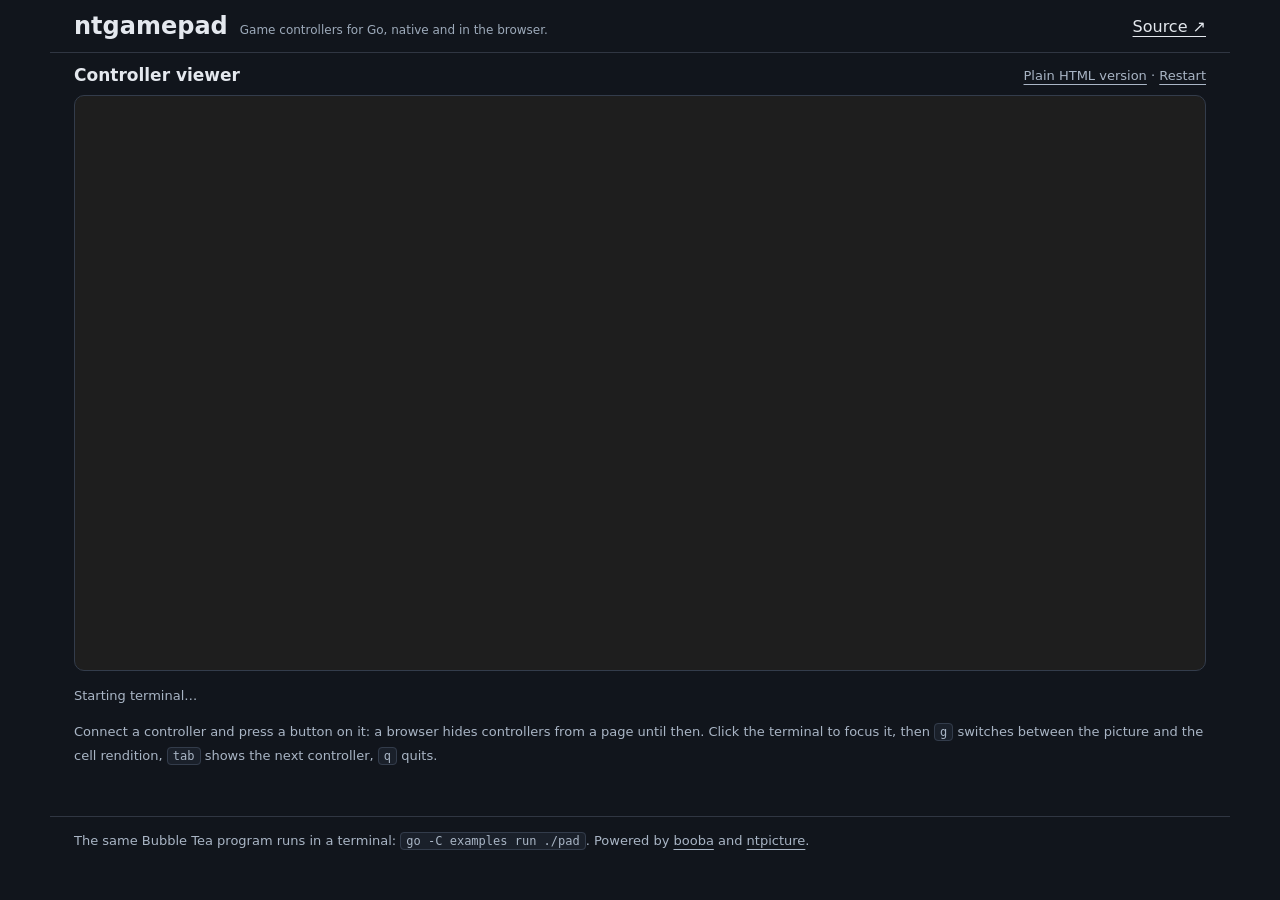
==== web/index.html @ c39deb6b "Add ntgamepad: game controller polling for Go without cgo Polls controllers in one layout (the W3C S" ====
<!doctype html>
<!-- ntgamepad - Copyright (c) 2026 Neomantra Corp. -->
<html lang="en">
<head>
  <meta charset="utf-8">
  <meta name="viewport" content="width=device-width,initial-scale=1">
  <title>ntgamepad · game controllers for Go</title>
  <link rel="stylesheet" href="site.css">
</head>
<body>
  <header><a class="brand" href="./">ntgamepad<span>Game controllers for Go, native and in the browser.</span></a><a href="https://github.com/NimbleTerminal/ntgamepad">Source ↗</a></header>
  <main>
    <section class="demo" aria-label="Live terminal example">
      <div class="toolbar"><h1>Controller viewer</h1><span><a href="plain.html">Plain HTML version</a> · <a id="restart" href="./">Restart</a></span></div>
      <div class="terminal-frame"><div id="terminal"></div></div>
      <p id="status" role="status">Starting terminal…</p>
      <p id="help">Connect a controller and press a button on it: a browser hides controllers from a page until then. Click the terminal to focus it, then <kbd>g</kbd> switches between the picture and the cell rendition, <kbd>tab</kbd> shows the next controller, <kbd>q</kbd> quits.</p>
    </section>
  </main>
  <footer>The same Bubble Tea program runs in a terminal: <code>go -C examples run ./pad</code>. Powered by <a href="https://github.com/NimbleTerminal/booba">booba</a> and <a href="https://github.com/NimbleTerminal/ntpicture">ntpicture</a>.</footer>
  <script src="wasm_exec.js"></script>
  <script type="module" src="site.js"></script>
</body>
</html>
---- web/site.css ----
/* ntgamepad - Copyright (c) 2026 Neomantra Corp. */
:root { color-scheme: dark; font-family: system-ui, sans-serif; color: #e4e8ee; background: #11151c; }
* { box-sizing: border-box; }
body { margin: 0; }
a { color: inherit; text-underline-offset: 4px; }
header, main, footer { max-width: 1180px; margin: auto; padding: 12px 24px; }
header { display: flex; justify-content: space-between; align-items: center; border-bottom: 1px solid #303642; }
.brand { font-weight: 750; font-size: 24px; text-decoration: none; }
.brand span { display: inline; font-size: 12px; color: #9daaba; font-weight: 400; margin-left: 12px; }
.toolbar { display: flex; justify-content: space-between; align-items: center; margin-bottom: 10px; font-size: 13px; color: #a9b5c5; }
h1 { font-size: 17px; margin: 0; color: #e4e8ee; }
.terminal-frame { position: relative; height: clamp(360px, 64vh, 720px); border: 1px solid #333c4b; border-radius: 10px; overflow: hidden; background: #1e1e1e; padding: 8px; }
#terminal { height: 100%; width: 100%; }
#status, #help, footer { color: #a9b5c5; font-size: 13px; line-height: 1.8; }
#status[data-error] { color: #ffaaa1; }
kbd, code { font: 12px ui-monospace, SFMono-Regular, Menlo, monospace; border: 1px solid #333c4b; border-radius: 4px; padding: 1px 5px; background: #1a202a; }
footer { border-top: 1px solid #303642; margin-top: 24px; }
a:focus-visible { outline: 2px solid #3bc9db; outline-offset: 4px; }
@media (max-width: 650px) { header, main, footer { padding: 10px 14px; } .brand span { display: none; } }
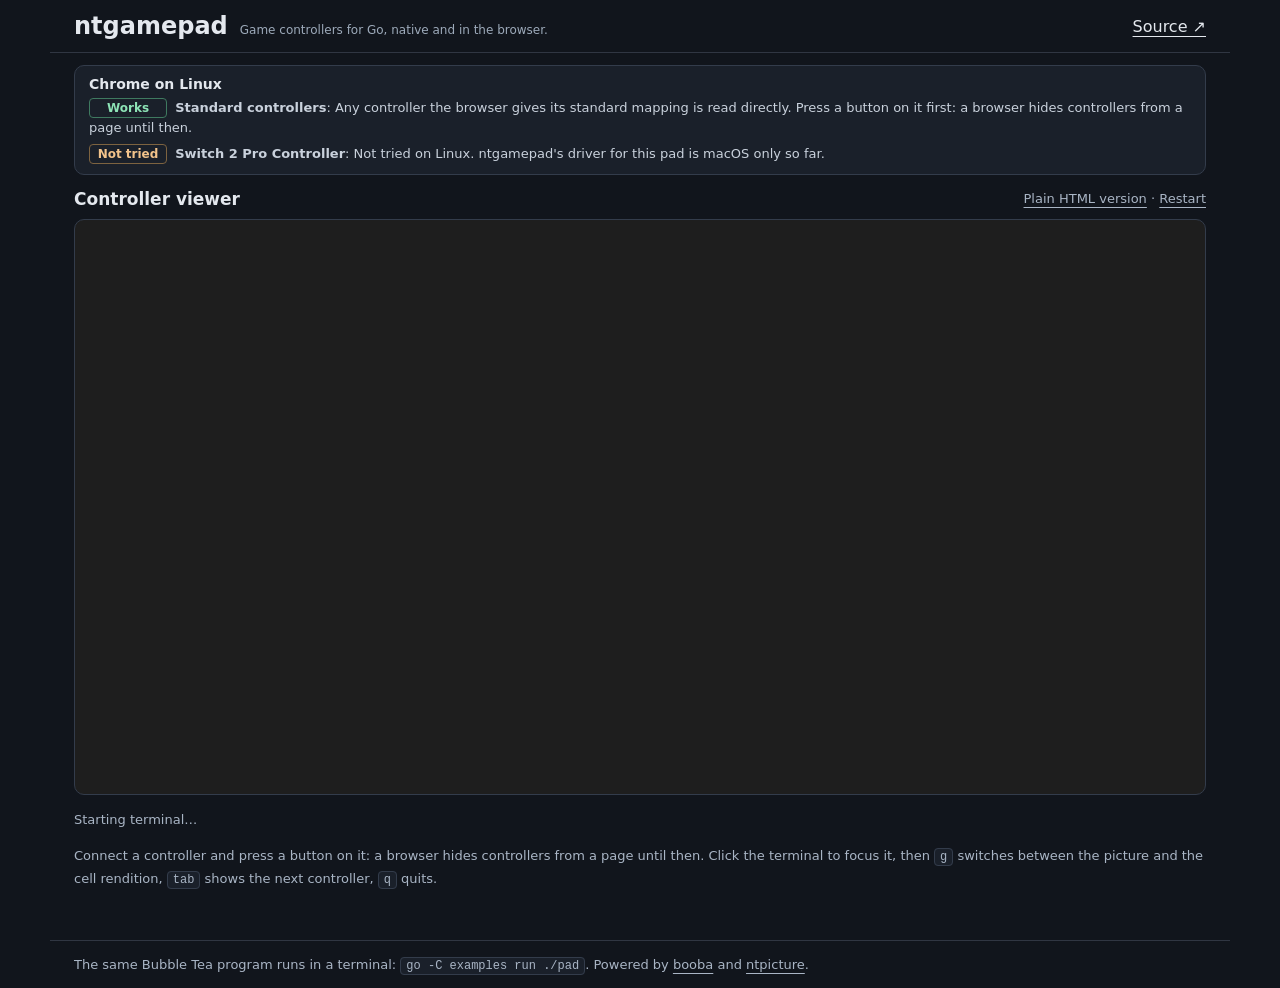
==== commit e5a5f007: "Say on the demo pages what this browser can do with controllers Detect the browser and operating sys" ====
--- a/web/index.html
+++ b/web/index.html
@@ -6,10 +6,12 @@
   <meta name="viewport" content="width=device-width,initial-scale=1">
   <title>ntgamepad · game controllers for Go</title>
   <link rel="stylesheet" href="site.css">
+  <link rel="stylesheet" href="compat.css">
 </head>
 <body>
   <header><a class="brand" href="./">ntgamepad<span>Game controllers for Go, native and in the browser.</span></a><a href="https://github.com/NimbleTerminal/ntgamepad">Source ↗</a></header>
   <main>
+    <section id="compat" aria-label="What this browser can do with controllers"></section>
     <section class="demo" aria-label="Live terminal example">
       <div class="toolbar"><h1>Controller viewer</h1><span><a href="plain.html">Plain HTML version</a> · <a id="restart" href="./">Restart</a></span></div>
       <div class="terminal-frame"><div id="terminal"></div></div>
@@ -19,6 +21,7 @@
   </main>
   <footer>The same Bubble Tea program runs in a terminal: <code>go -C examples run ./pad</code>. Powered by <a href="https://github.com/NimbleTerminal/booba">booba</a> and <a href="https://github.com/NimbleTerminal/ntpicture">ntpicture</a>.</footer>
   <script src="wasm_exec.js"></script>
+  <script type="module" src="compat.js"></script>
   <script type="module" src="site.js"></script>
 </body>
 </html>
--- a/web/compat.css
+++ b/web/compat.css
@@ -0,0 +1,16 @@
+/* ntgamepad - Copyright (c) 2026 Neomantra Corp. */
+#compat { border: 1px solid #333c4b; border-radius: 10px; padding: 10px 14px; margin: 0 0 14px; background: #1a202a; color: #c9d1dc; }
+#compat h2 { font-size: 14px; margin: 0 0 6px; color: #e4e8ee; }
+#compat ul { list-style: none; margin: 0; padding: 0; display: grid; gap: 6px; }
+#compat li { font-size: 13px; line-height: 1.5; }
+.compat-level { display: inline-block; min-width: 6.5em; text-align: center; border-radius: 4px; padding: 0 6px; margin-right: 4px; font-size: 12px; font-weight: 600; border: 1px solid; }
+#compat li[data-level="yes"] .compat-level { color: #8de3b6; border-color: #3f7a60; }
+#compat li[data-level="no"] .compat-level { color: #ffaaa1; border-color: #8a4a44; }
+#compat li[data-level="unknown"] .compat-level { color: #f2c38b; border-color: #7d6340; }
+@media (prefers-color-scheme: light) {
+  .plain #compat { background: #fff; border-color: #d5d9e0; color: #475467; }
+  .plain #compat h2 { color: #1c2026; }
+  .plain #compat li[data-level="yes"] .compat-level { color: #186a45; border-color: #8fc9ad; }
+  .plain #compat li[data-level="no"] .compat-level { color: #a3271c; border-color: #e3a49d; }
+  .plain #compat li[data-level="unknown"] .compat-level { color: #8a5a12; border-color: #dcbf8f; }
+}
